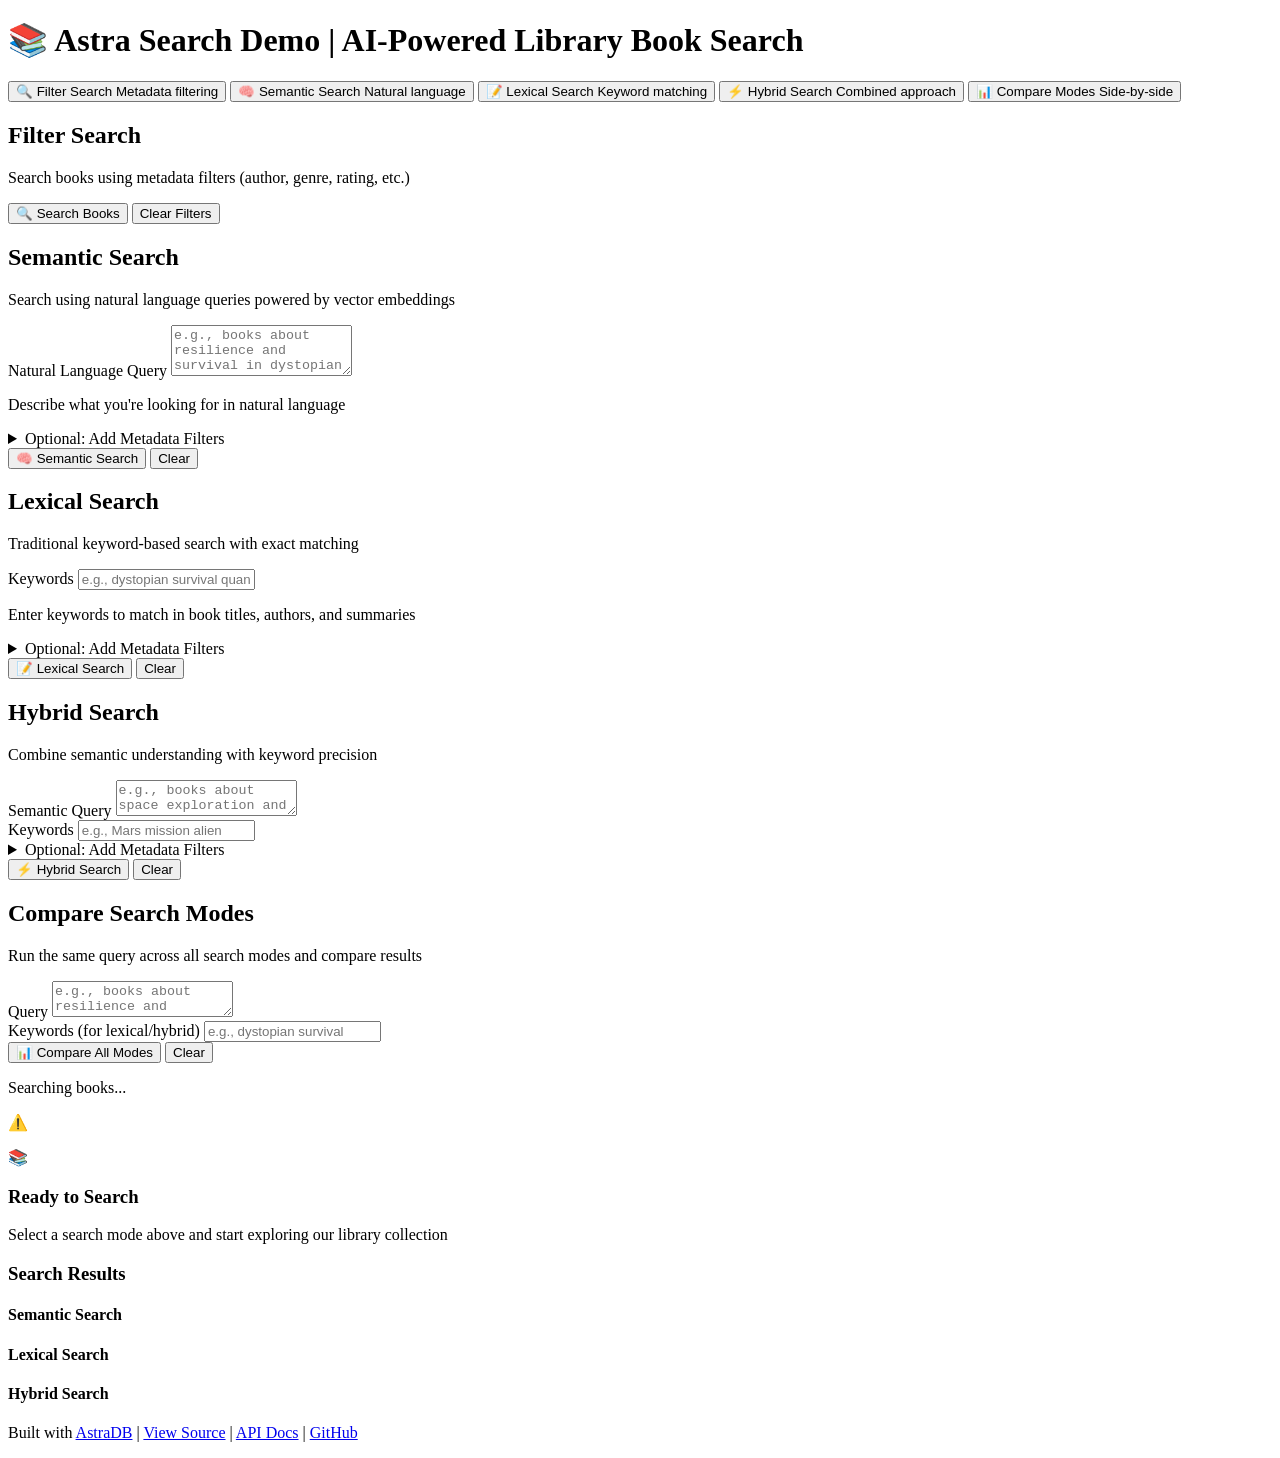
==== app/static/index.html @ 687993e8 "Added UI code including updated UI docs" ====
<!DOCTYPE html>
<html lang="en">
<head>
    <meta charset="UTF-8">
    <meta name="viewport" content="width=device-width, initial-scale=1.0">
    <title>Astra Search Demo - Library Book Search</title>
    <meta name="description" content="AI-powered library book search using AstraDB's multi-modal retrieval capabilities">
    <link rel="stylesheet" href="/static/css/styles.css">
</head>
<body>
    <header class="header">
        <div class="container">
            <div class="header-content">
                <h1 class="logo">
                    <span class="logo-icon">📚</span>
                    Astra Search Demo
                    <span class="tagline-inline">| AI-Powered Library Book Search</span>
                </h1>
            </div>
        </div>
    </header>

    <main class="main-content">
        <div class="container">
            <section class="search-modes" role="tablist" aria-label="Search modes">
                <button class="mode-tab active" data-mode="filter" role="tab" aria-selected="true" aria-controls="filter-panel">
                    <span class="mode-icon">🔍</span>
                    <span class="mode-label">Filter Search</span>
                    <span class="mode-description">Metadata filtering</span>
                </button>
                <button class="mode-tab" data-mode="semantic" role="tab" aria-selected="false" aria-controls="semantic-panel">
                    <span class="mode-icon">🧠</span>
                    <span class="mode-label">Semantic Search</span>
                    <span class="mode-description">Natural language</span>
                </button>
                <button class="mode-tab" data-mode="lexical" role="tab" aria-selected="false" aria-controls="lexical-panel">
                    <span class="mode-icon">📝</span>
                    <span class="mode-label">Lexical Search</span>
                    <span class="mode-description">Keyword matching</span>
                </button>
                <button class="mode-tab" data-mode="hybrid" role="tab" aria-selected="false" aria-controls="hybrid-panel">
                    <span class="mode-icon">⚡</span>
                    <span class="mode-label">Hybrid Search</span>
                    <span class="mode-description">Combined approach</span>
                </button>
                <button class="mode-tab" data-mode="comparison" role="tab" aria-selected="false" aria-controls="comparison-panel">
                    <span class="mode-icon">📊</span>
                    <span class="mode-label">Compare Modes</span>
                    <span class="mode-description">Side-by-side</span>
                </button>
            </section>

            <div class="search-panels">
                <div id="filter-panel" class="search-panel active" role="tabpanel" aria-labelledby="filter-tab">
                    <div class="panel-header">
                        <h2>Filter Search</h2>
                        <p class="panel-description">Search books using metadata filters (author, genre, rating, etc.)</p>
                    </div>
                    <div id="filter-builder" class="filter-builder"></div>
                    <div class="search-actions">
                        <button id="filter-search-btn" class="btn btn-primary">
                            <span class="btn-icon">🔍</span>
                            Search Books
                        </button>
                        <button id="filter-clear-btn" class="btn btn-secondary">Clear Filters</button>
                    </div>
                </div>

                <div id="semantic-panel" class="search-panel" role="tabpanel" aria-labelledby="semantic-tab">
                    <div class="panel-header">
                        <h2>Semantic Search</h2>
                        <p class="panel-description">Search using natural language queries powered by vector embeddings</p>
                    </div>
                    <div class="search-input-group">
                        <label for="semantic-query" class="input-label">Natural Language Query</label>
                        <textarea 
                            id="semantic-query" 
                            class="search-textarea" 
                            placeholder="e.g., books about resilience and survival in dystopian futures"
                            rows="3"
                            aria-describedby="semantic-help"
                        ></textarea>
                        <p id="semantic-help" class="input-help">Describe what you're looking for in natural language</p>
                    </div>
                    <details class="filter-accordion">
                        <summary>Optional: Add Metadata Filters</summary>
                        <div id="semantic-filter-builder" class="filter-builder"></div>
                    </details>
                    <div class="search-actions">
                        <button id="semantic-search-btn" class="btn btn-primary">
                            <span class="btn-icon">🧠</span>
                            Semantic Search
                        </button>
                        <button id="semantic-clear-btn" class="btn btn-secondary">Clear</button>
                    </div>
                </div>

                <div id="lexical-panel" class="search-panel" role="tabpanel" aria-labelledby="lexical-tab">
                    <div class="panel-header">
                        <h2>Lexical Search</h2>
                        <p class="panel-description">Traditional keyword-based search with exact matching</p>
                    </div>
                    <div class="search-input-group">
                        <label for="lexical-keywords" class="input-label">Keywords</label>
                        <input 
                            id="lexical-keywords" 
                            type="text" 
                            class="search-input" 
                            placeholder="e.g., dystopian survival quantum"
                            aria-describedby="lexical-help"
                        />
                        <p id="lexical-help" class="input-help">Enter keywords to match in book titles, authors, and summaries</p>
                    </div>
                    <details class="filter-accordion">
                        <summary>Optional: Add Metadata Filters</summary>
                        <div id="lexical-filter-builder" class="filter-builder"></div>
                    </details>
                    <div class="search-actions">
                        <button id="lexical-search-btn" class="btn btn-primary">
                            <span class="btn-icon">📝</span>
                            Lexical Search
                        </button>
                        <button id="lexical-clear-btn" class="btn btn-secondary">Clear</button>
                    </div>
                </div>

                <div id="hybrid-panel" class="search-panel" role="tabpanel" aria-labelledby="hybrid-tab">
                    <div class="panel-header">
                        <h2>Hybrid Search</h2>
                        <p class="panel-description">Combine semantic understanding with keyword precision</p>
                    </div>
                    <div class="search-input-group">
                        <label for="hybrid-query" class="input-label">Semantic Query</label>
                        <textarea 
                            id="hybrid-query" 
                            class="search-textarea" 
                            placeholder="e.g., books about space exploration and adventure"
                            rows="2"
                        ></textarea>
                    </div>
                    <div class="search-input-group">
                        <label for="hybrid-keywords" class="input-label">Keywords</label>
                        <input 
                            id="hybrid-keywords" 
                            type="text" 
                            class="search-input" 
                            placeholder="e.g., Mars mission alien"
                        />
                    </div>
                    <details class="filter-accordion">
                        <summary>Optional: Add Metadata Filters</summary>
                        <div id="hybrid-filter-builder" class="filter-builder"></div>
                    </details>
                    <div class="search-actions">
                        <button id="hybrid-search-btn" class="btn btn-primary">
                            <span class="btn-icon">⚡</span>
                            Hybrid Search
                        </button>
                        <button id="hybrid-clear-btn" class="btn btn-secondary">Clear</button>
                    </div>
                </div>

                <div id="comparison-panel" class="search-panel" role="tabpanel" aria-labelledby="comparison-tab">
                    <div class="panel-header">
                        <h2>Compare Search Modes</h2>
                        <p class="panel-description">Run the same query across all search modes and compare results</p>
                    </div>
                    <div class="search-input-group">
                        <label for="comparison-query" class="input-label">Query</label>
                        <textarea 
                            id="comparison-query" 
                            class="search-textarea" 
                            placeholder="e.g., books about resilience and survival"
                            rows="2"
                        ></textarea>
                    </div>
                    <div class="search-input-group">
                        <label for="comparison-keywords" class="input-label">Keywords (for lexical/hybrid)</label>
                        <input 
                            id="comparison-keywords" 
                            type="text" 
                            class="search-input" 
                            placeholder="e.g., dystopian survival"
                        />
                    </div>
                    <div class="search-actions">
                        <button id="comparison-search-btn" class="btn btn-primary">
                            <span class="btn-icon">📊</span>
                            Compare All Modes
                        </button>
                        <button id="comparison-clear-btn" class="btn btn-secondary">Clear</button>
                    </div>
                </div>
            </div>

            <section id="results-section" class="results-section" aria-live="polite" aria-atomic="false">
                <div id="loading-state" class="loading-state hidden">
                    <div class="spinner"></div>
                    <p>Searching books...</p>
                </div>

                <div id="error-state" class="error-state hidden" role="alert">
                    <span class="error-icon">⚠️</span>
                    <p id="error-message"></p>
                </div>

                <div id="empty-state" class="empty-state">
                    <span class="empty-icon">📚</span>
                    <h3>Ready to Search</h3>
                    <p>Select a search mode above and start exploring our library collection</p>
                </div>

                <div id="results-container" class="results-container hidden">
                    <div id="single-results" class="single-results">
                        <div class="results-header">
                            <h3 id="results-title">Search Results</h3>
                            <div class="results-meta">
                                <span id="results-count" class="results-count"></span>
                                <span id="results-time" class="results-time"></span>
                            </div>
                        </div>
                        <div id="results-grid" class="results-grid"></div>
                    </div>

                    <div id="comparison-results" class="comparison-results hidden">
                        <div class="comparison-grid">
                            <div class="comparison-column">
                                <div class="comparison-header">
                                    <h4>Semantic Search</h4>
                                    <div class="comparison-meta">
                                        <span class="comparison-count"></span>
                                        <span class="comparison-time"></span>
                                    </div>
                                </div>
                                <div class="comparison-results-grid" data-mode="semantic"></div>
                            </div>

                            <div class="comparison-column">
                                <div class="comparison-header">
                                    <h4>Lexical Search</h4>
                                    <div class="comparison-meta">
                                        <span class="comparison-count"></span>
                                        <span class="comparison-time"></span>
                                    </div>
                                </div>
                                <div class="comparison-results-grid" data-mode="lexical"></div>
                            </div>

                            <div class="comparison-column">
                                <div class="comparison-header">
                                    <h4>Hybrid Search</h4>
                                    <div class="comparison-meta">
                                        <span class="comparison-count"></span>
                                        <span class="comparison-time"></span>
                                    </div>
                                </div>
                                <div class="comparison-results-grid" data-mode="hybrid"></div>
                            </div>
                        </div>
                    </div>
                </div>
            </section>
        </div>
    </main>

    <footer class="footer">
        <div class="container">
            <p>Built with <a href="https://astra.datastax.com/" target="_blank">AstraDB</a> |
               <a href="https://github.com/pravinbhat/astra-search-demo" target="_blank">View Source</a> |
               <a href="/docs" target="_blank">API Docs</a> |
               <a href="https://github.com/pravinbhat/astra-search-demo" target="_blank">GitHub</a>
            </p>
        </div>
    </footer>

    <script type="module" src="/static/js/app.js"></script>
</body>
</html>
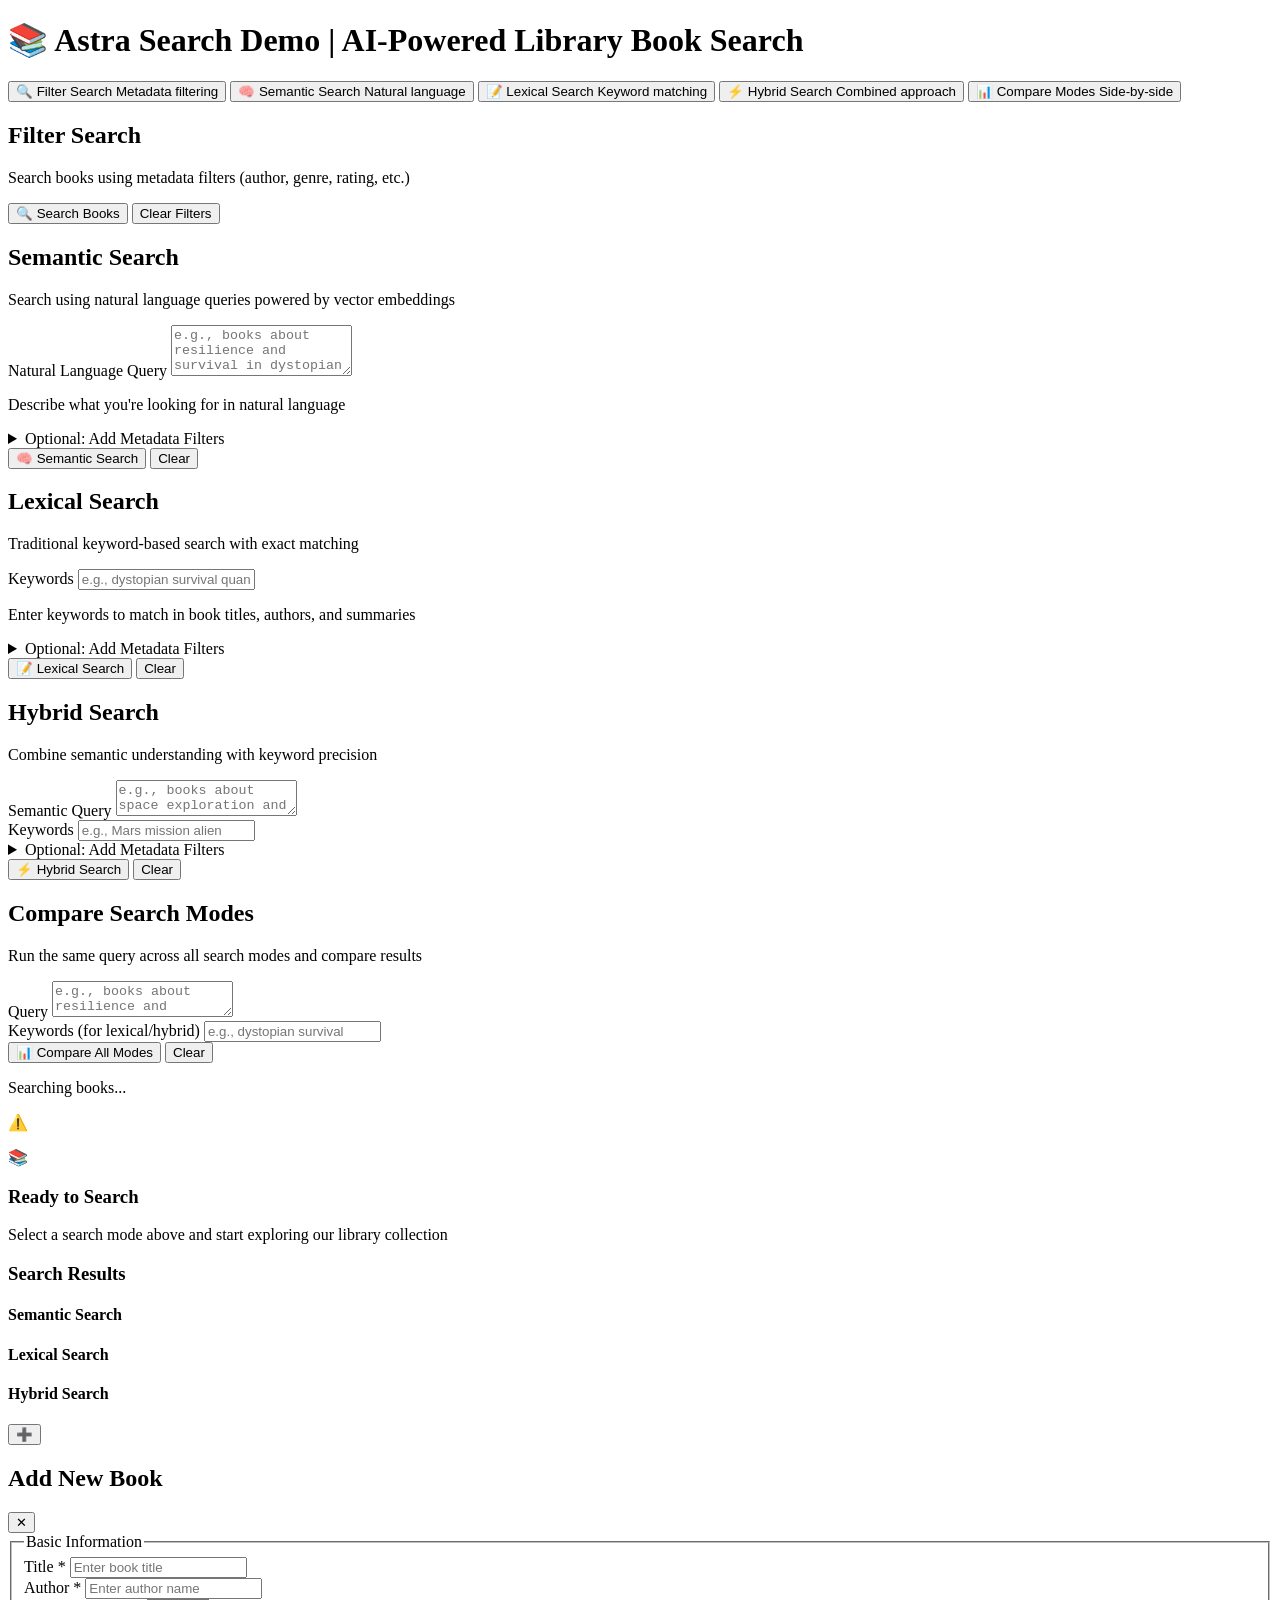
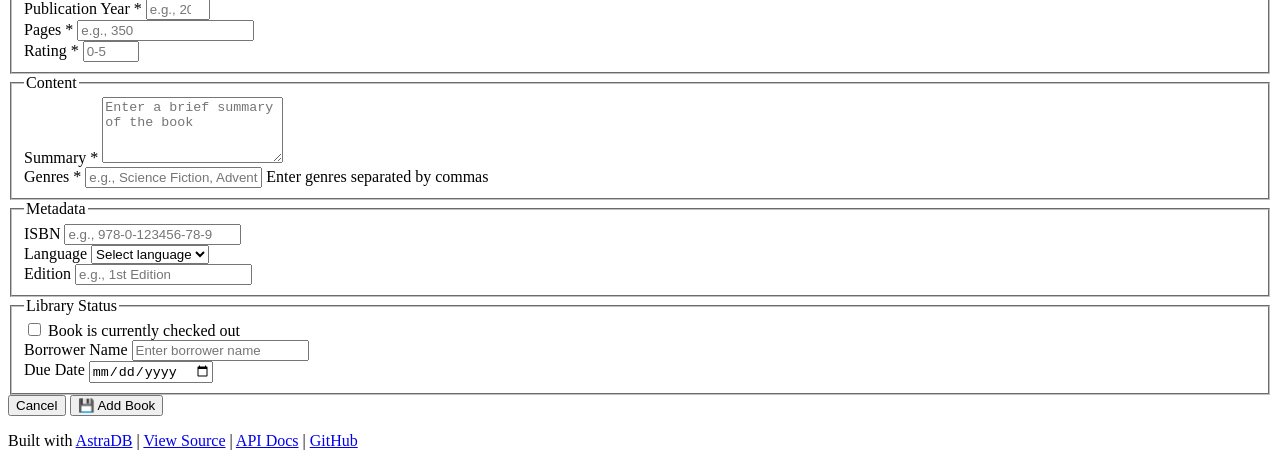
==== commit 2ec27dad: "Implemented changes to "Add" books from the UI" ====
--- a/app/static/index.html
+++ b/app/static/index.html
@@ -263,6 +263,234 @@
         </div>
     </main>
 
+    <!-- Floating Action Button -->
+    <button id="add-book-fab" class="fab" aria-label="Add new book" title="Add Book">
+        <span class="fab-icon">➕</span>
+    </button>
+
+    <!-- Add Book Modal -->
+    <div id="add-book-modal" class="modal hidden" role="dialog" aria-labelledby="modal-title" aria-modal="true">
+        <div class="modal-backdrop"></div>
+        <div class="modal-container">
+            <div class="modal-header">
+                <h2 id="modal-title">Add New Book</h2>
+                <button id="modal-close-btn" class="modal-close" aria-label="Close modal">
+                    <span>✕</span>
+                </button>
+            </div>
+            <form id="add-book-form" class="add-book-form">
+                <!-- Basic Information -->
+                <fieldset class="form-section">
+                    <legend>Basic Information</legend>
+                    
+                    <div class="form-group">
+                        <label for="book-title" class="form-label">Title <span class="required">*</span></label>
+                        <input
+                            type="text"
+                            id="book-title"
+                            name="title"
+                            class="form-input"
+                            required
+                            maxlength="500"
+                            placeholder="Enter book title"
+                        />
+                        <span class="form-error" id="title-error"></span>
+                    </div>
+
+                    <div class="form-group">
+                        <label for="book-author" class="form-label">Author <span class="required">*</span></label>
+                        <input
+                            type="text"
+                            id="book-author"
+                            name="author"
+                            class="form-input"
+                            required
+                            maxlength="300"
+                            placeholder="Enter author name"
+                        />
+                        <span class="form-error" id="author-error"></span>
+                    </div>
+
+                    <div class="form-row">
+                        <div class="form-group">
+                            <label for="book-year" class="form-label">Publication Year <span class="required">*</span></label>
+                            <input
+                                type="number"
+                                id="book-year"
+                                name="publication_year"
+                                class="form-input"
+                                required
+                                min="1000"
+                                max="9999"
+                                placeholder="e.g., 2024"
+                            />
+                            <span class="form-error" id="year-error"></span>
+                        </div>
+
+                        <div class="form-group">
+                            <label for="book-pages" class="form-label">Pages <span class="required">*</span></label>
+                            <input
+                                type="number"
+                                id="book-pages"
+                                name="number_of_pages"
+                                class="form-input"
+                                required
+                                min="1"
+                                placeholder="e.g., 350"
+                            />
+                            <span class="form-error" id="pages-error"></span>
+                        </div>
+
+                        <div class="form-group">
+                            <label for="book-rating" class="form-label">Rating <span class="required">*</span></label>
+                            <input
+                                type="number"
+                                id="book-rating"
+                                name="rating"
+                                class="form-input"
+                                required
+                                min="0"
+                                max="5"
+                                step="0.1"
+                                placeholder="0-5"
+                            />
+                            <span class="form-error" id="rating-error"></span>
+                        </div>
+                    </div>
+                </fieldset>
+
+                <!-- Content -->
+                <fieldset class="form-section">
+                    <legend>Content</legend>
+                    
+                    <div class="form-group">
+                        <label for="book-summary" class="form-label">Summary <span class="required">*</span></label>
+                        <textarea
+                            id="book-summary"
+                            name="summary"
+                            class="form-textarea"
+                            required
+                            rows="4"
+                            placeholder="Enter a brief summary of the book"
+                        ></textarea>
+                        <span class="form-error" id="summary-error"></span>
+                    </div>
+
+                    <div class="form-group">
+                        <label for="book-genres" class="form-label">Genres <span class="required">*</span></label>
+                        <input
+                            type="text"
+                            id="book-genres"
+                            name="genres"
+                            class="form-input"
+                            required
+                            placeholder="e.g., Science Fiction, Adventure (comma-separated)"
+                        />
+                        <span class="form-help">Enter genres separated by commas</span>
+                        <span class="form-error" id="genres-error"></span>
+                    </div>
+                </fieldset>
+
+                <!-- Metadata -->
+                <fieldset class="form-section">
+                    <legend>Metadata</legend>
+                    
+                    <div class="form-row">
+                        <div class="form-group">
+                            <label for="book-isbn" class="form-label">ISBN</label>
+                            <input
+                                type="text"
+                                id="book-isbn"
+                                name="isbn"
+                                class="form-input"
+                                placeholder="e.g., 978-0-123456-78-9"
+                            />
+                            <span class="form-error" id="isbn-error"></span>
+                        </div>
+
+                        <div class="form-group">
+                            <label for="book-language" class="form-label">Language</label>
+                            <select id="book-language" name="language" class="form-input">
+                                <option value="">Select language</option>
+                                <option value="English">English</option>
+                                <option value="Spanish">Spanish</option>
+                                <option value="French">French</option>
+                                <option value="German">German</option>
+                                <option value="Chinese">Chinese</option>
+                                <option value="Japanese">Japanese</option>
+                                <option value="Other">Other</option>
+                            </select>
+                            <span class="form-error" id="language-error"></span>
+                        </div>
+
+                        <div class="form-group">
+                            <label for="book-edition" class="form-label">Edition</label>
+                            <input
+                                type="text"
+                                id="book-edition"
+                                name="edition"
+                                class="form-input"
+                                placeholder="e.g., 1st Edition"
+                            />
+                            <span class="form-error" id="edition-error"></span>
+                        </div>
+                    </div>
+                </fieldset>
+
+                <!-- Library Status -->
+                <fieldset class="form-section">
+                    <legend>Library Status</legend>
+                    
+                    <div class="form-group">
+                        <label class="form-checkbox">
+                            <input
+                                type="checkbox"
+                                id="book-checked-out"
+                                name="is_checked_out"
+                            />
+                            <span>Book is currently checked out</span>
+                        </label>
+                    </div>
+
+                    <div id="checkout-fields" class="checkout-fields hidden">
+                        <div class="form-group">
+                            <label for="book-borrower" class="form-label">Borrower Name</label>
+                            <input
+                                type="text"
+                                id="book-borrower"
+                                name="borrower"
+                                class="form-input"
+                                placeholder="Enter borrower name"
+                            />
+                        </div>
+
+                        <div class="form-group">
+                            <label for="book-due-date" class="form-label">Due Date</label>
+                            <input
+                                type="date"
+                                id="book-due-date"
+                                name="due_date"
+                                class="form-input"
+                            />
+                        </div>
+                    </div>
+                </fieldset>
+
+                <!-- Form Actions -->
+                <div class="form-actions">
+                    <button type="button" id="form-cancel-btn" class="btn btn-secondary">Cancel</button>
+                    <button type="submit" id="form-submit-btn" class="btn btn-primary">
+                        <span class="btn-icon">💾</span>
+                        Add Book
+                    </button>
+                </div>
+
+                <!-- Form Status Messages -->
+                <div id="form-status" class="form-status hidden"></div>
+            </form>
+        </div>
+    </div>
+
     <footer class="footer">
         <div class="container">
             <p>Built with <a href="https://astra.datastax.com/" target="_blank">AstraDB</a> |
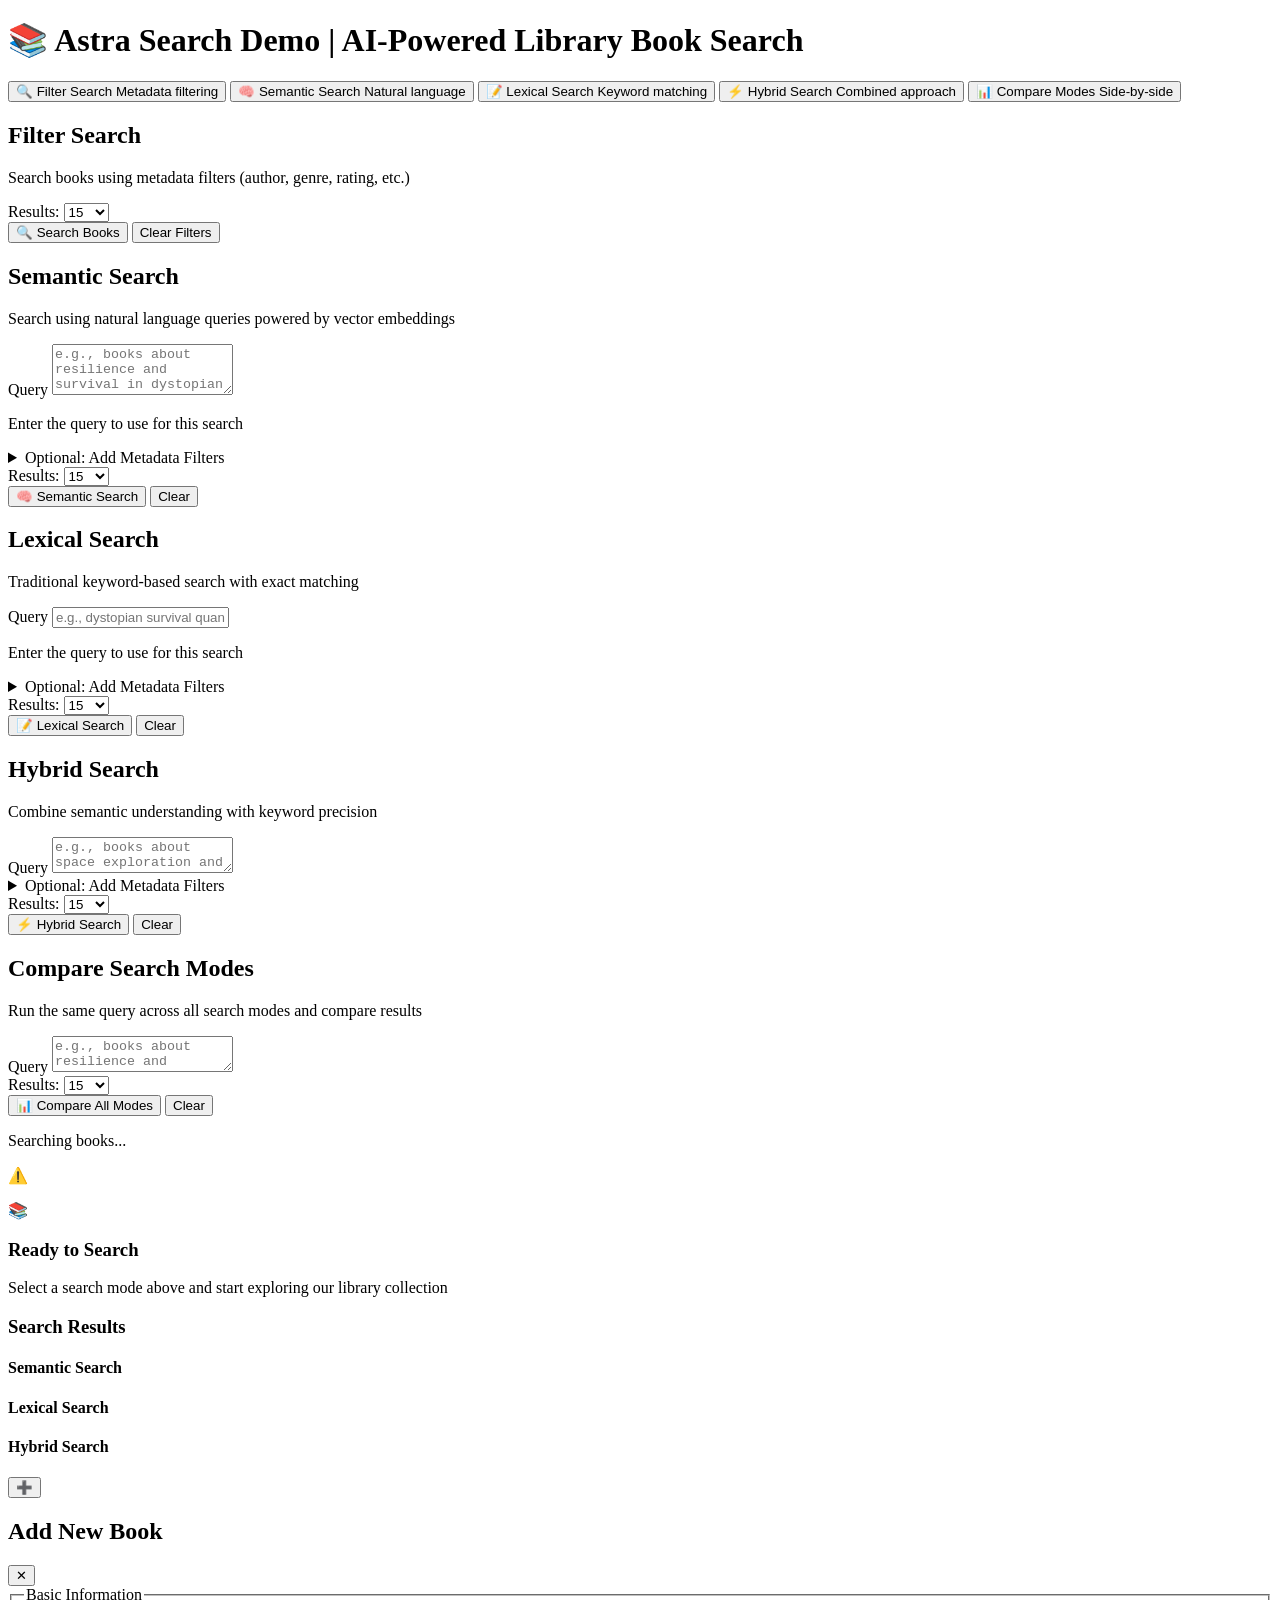
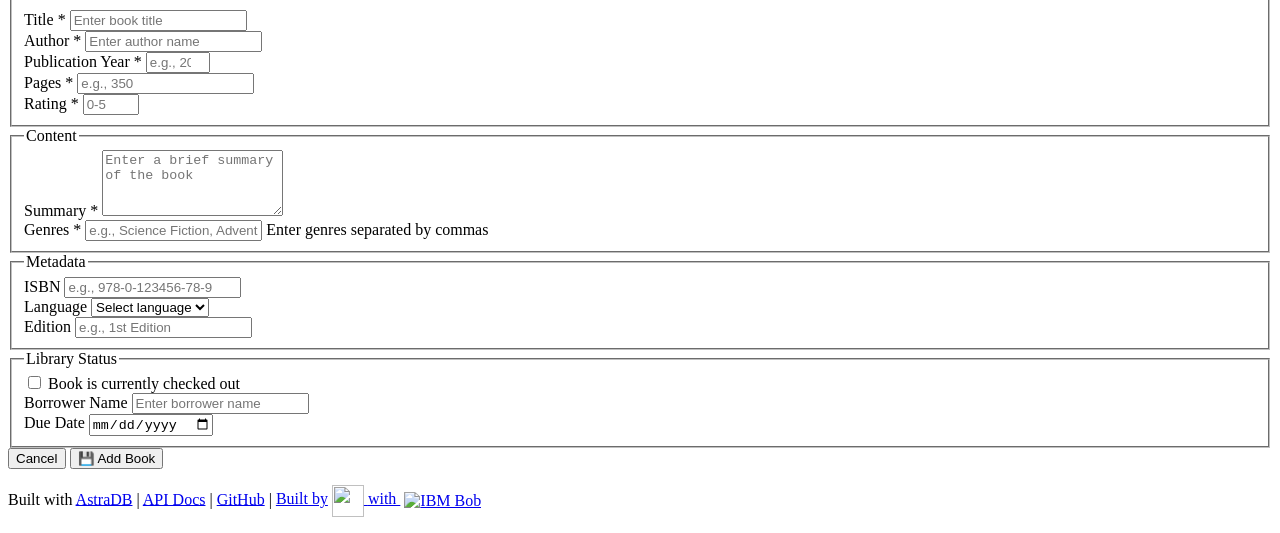
==== commit 4161f6a8: "Included author and ISBN in lexical search index. Updated search to be based on a single query field" ====
--- a/app/static/index.html
+++ b/app/static/index.html
@@ -5,6 +5,7 @@
     <meta name="viewport" content="width=device-width, initial-scale=1.0">
     <title>Astra Search Demo - Library Book Search</title>
     <meta name="description" content="AI-powered library book search using AstraDB's multi-modal retrieval capabilities">
+    <link rel="icon" type="image/x-icon" href="/static/favicon.ico">
     <link rel="stylesheet" href="/static/css/styles.css">
 </head>
 <body>
@@ -58,6 +59,15 @@
                     </div>
                     <div id="filter-builder" class="filter-builder"></div>
                     <div class="search-actions">
+                        <div class="results-limit-control">
+                            <label for="filter-results-limit" class="limit-label">Results:</label>
+                            <select id="filter-results-limit" class="limit-selector" aria-label="Number of results to display">
+                                <option value="15" selected>15</option>
+                                <option value="25">25</option>
+                                <option value="50">50</option>
+                                <option value="100">100</option>
+                            </select>
+                        </div>
                         <button id="filter-search-btn" class="btn btn-primary">
                             <span class="btn-icon">🔍</span>
                             Search Books
@@ -72,7 +82,7 @@
                         <p class="panel-description">Search using natural language queries powered by vector embeddings</p>
                     </div>
                     <div class="search-input-group">
-                        <label for="semantic-query" class="input-label">Natural Language Query</label>
+                        <label for="semantic-query" class="input-label">Query</label>
                         <textarea 
                             id="semantic-query" 
                             class="search-textarea" 
@@ -80,13 +90,22 @@
                             rows="3"
                             aria-describedby="semantic-help"
                         ></textarea>
-                        <p id="semantic-help" class="input-help">Describe what you're looking for in natural language</p>
+                        <p id="semantic-help" class="input-help">Enter the query to use for this search</p>
                     </div>
                     <details class="filter-accordion">
                         <summary>Optional: Add Metadata Filters</summary>
                         <div id="semantic-filter-builder" class="filter-builder"></div>
                     </details>
                     <div class="search-actions">
+                        <div class="results-limit-control">
+                            <label for="semantic-results-limit" class="limit-label">Results:</label>
+                            <select id="semantic-results-limit" class="limit-selector" aria-label="Number of results to display">
+                                <option value="15" selected>15</option>
+                                <option value="25">25</option>
+                                <option value="50">50</option>
+                                <option value="100">100</option>
+                            </select>
+                        </div>
                         <button id="semantic-search-btn" class="btn btn-primary">
                             <span class="btn-icon">🧠</span>
                             Semantic Search
@@ -101,7 +120,7 @@
                         <p class="panel-description">Traditional keyword-based search with exact matching</p>
                     </div>
                     <div class="search-input-group">
-                        <label for="lexical-keywords" class="input-label">Keywords</label>
+                        <label for="lexical-keywords" class="input-label">Query</label>
                         <input 
                             id="lexical-keywords" 
                             type="text" 
@@ -109,13 +128,22 @@
                             placeholder="e.g., dystopian survival quantum"
                             aria-describedby="lexical-help"
                         />
-                        <p id="lexical-help" class="input-help">Enter keywords to match in book titles, authors, and summaries</p>
+                        <p id="lexical-help" class="input-help">Enter the query to use for this search</p>
                     </div>
                     <details class="filter-accordion">
                         <summary>Optional: Add Metadata Filters</summary>
                         <div id="lexical-filter-builder" class="filter-builder"></div>
                     </details>
                     <div class="search-actions">
+                        <div class="results-limit-control">
+                            <label for="lexical-results-limit" class="limit-label">Results:</label>
+                            <select id="lexical-results-limit" class="limit-selector" aria-label="Number of results to display">
+                                <option value="15" selected>15</option>
+                                <option value="25">25</option>
+                                <option value="50">50</option>
+                                <option value="100">100</option>
+                            </select>
+                        </div>
                         <button id="lexical-search-btn" class="btn btn-primary">
                             <span class="btn-icon">📝</span>
                             Lexical Search
@@ -130,28 +158,28 @@
                         <p class="panel-description">Combine semantic understanding with keyword precision</p>
                     </div>
                     <div class="search-input-group">
-                        <label for="hybrid-query" class="input-label">Semantic Query</label>
-                        <textarea 
-                            id="hybrid-query" 
-                            class="search-textarea" 
+                        <label for="hybrid-query" class="input-label">Query</label>
+                        <textarea
+                            id="hybrid-query"
+                            class="search-textarea"
                             placeholder="e.g., books about space exploration and adventure"
                             rows="2"
                         ></textarea>
-                    </div>
-                    <div class="search-input-group">
-                        <label for="hybrid-keywords" class="input-label">Keywords</label>
-                        <input 
-                            id="hybrid-keywords" 
-                            type="text" 
-                            class="search-input" 
-                            placeholder="e.g., Mars mission alien"
-                        />
                     </div>
                     <details class="filter-accordion">
                         <summary>Optional: Add Metadata Filters</summary>
                         <div id="hybrid-filter-builder" class="filter-builder"></div>
                     </details>
                     <div class="search-actions">
+                        <div class="results-limit-control">
+                            <label for="hybrid-results-limit" class="limit-label">Results:</label>
+                            <select id="hybrid-results-limit" class="limit-selector" aria-label="Number of results to display">
+                                <option value="15" selected>15</option>
+                                <option value="25">25</option>
+                                <option value="50">50</option>
+                                <option value="100">100</option>
+                            </select>
+                        </div>
                         <button id="hybrid-search-btn" class="btn btn-primary">
                             <span class="btn-icon">⚡</span>
                             Hybrid Search
@@ -174,16 +202,16 @@
                             rows="2"
                         ></textarea>
                     </div>
-                    <div class="search-input-group">
-                        <label for="comparison-keywords" class="input-label">Keywords (for lexical/hybrid)</label>
-                        <input 
-                            id="comparison-keywords" 
-                            type="text" 
-                            class="search-input" 
-                            placeholder="e.g., dystopian survival"
-                        />
-                    </div>
                     <div class="search-actions">
+                        <div class="results-limit-control">
+                            <label for="comparison-results-limit" class="limit-label">Results:</label>
+                            <select id="comparison-results-limit" class="limit-selector" aria-label="Number of results to display">
+                                <option value="15" selected>15</option>
+                                <option value="25">25</option>
+                                <option value="50">50</option>
+                                <option value="100">100</option>
+                            </select>
+                        </div>
                         <button id="comparison-search-btn" class="btn btn-primary">
                             <span class="btn-icon">📊</span>
                             Compare All Modes
@@ -494,9 +522,14 @@
     <footer class="footer">
         <div class="container">
             <p>Built with <a href="https://astra.datastax.com/" target="_blank">AstraDB</a> |
-               <a href="https://github.com/pravinbhat/astra-search-demo" target="_blank">View Source</a> |
                <a href="/docs" target="_blank">API Docs</a> |
-               <a href="https://github.com/pravinbhat/astra-search-demo" target="_blank">GitHub</a>
+               <a href="https://github.com/pravinbhat/astra-search-demo" target="_blank">GitHub</a> |
+               <a href="https://github.com/pravinbhat" target="_blank">
+                   Built by<img src="/static/favicon.ico" alt="" style="width: 32px; height: 32px; vertical-align: middle; margin-left: 4px;">
+               </a>
+               <a href="https://bob.ibm.com/" target="_blank">
+                   with <img src="/static/bob.png" alt="IBM Bob" style="width: 24px; height: 24px; vertical-align: middle; margin-left: 4px;">
+               </a>
             </p>
         </div>
     </footer>
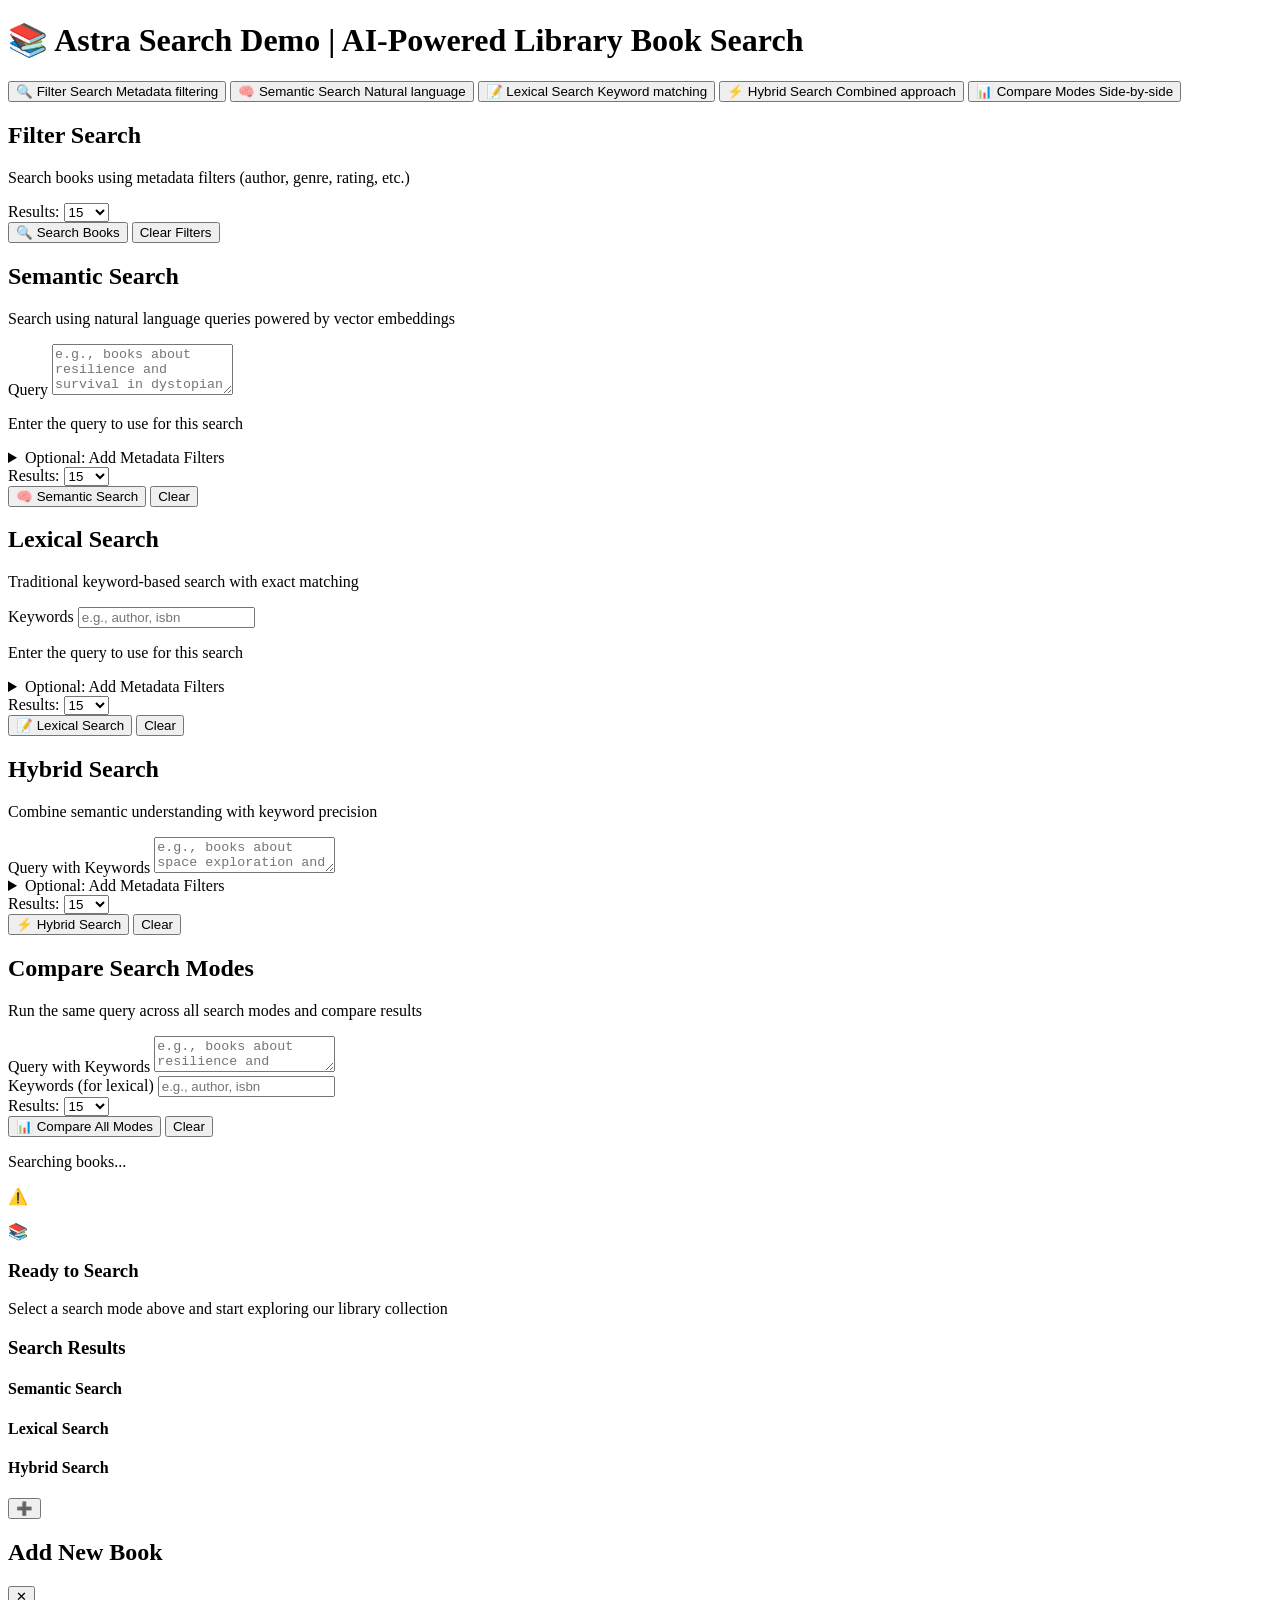
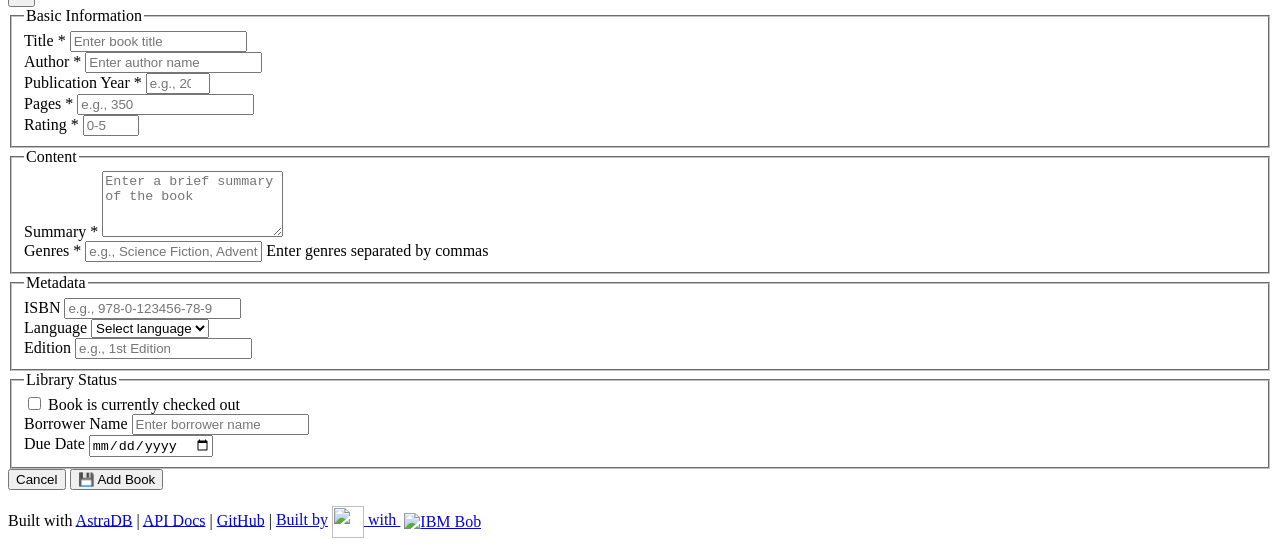
==== commit 5cbee84d: "Fixed lexical search issue & build lexical index correctly" ====
--- a/app/static/index.html
+++ b/app/static/index.html
@@ -120,12 +120,12 @@
                         <p class="panel-description">Traditional keyword-based search with exact matching</p>
                     </div>
                     <div class="search-input-group">
-                        <label for="lexical-keywords" class="input-label">Query</label>
+                        <label for="lexical-keywords" class="input-label">Keywords</label>
                         <input 
                             id="lexical-keywords" 
                             type="text" 
                             class="search-input" 
-                            placeholder="e.g., dystopian survival quantum"
+                            placeholder="e.g., author, isbn"
                             aria-describedby="lexical-help"
                         />
                         <p id="lexical-help" class="input-help">Enter the query to use for this search</p>
@@ -158,11 +158,11 @@
                         <p class="panel-description">Combine semantic understanding with keyword precision</p>
                     </div>
                     <div class="search-input-group">
-                        <label for="hybrid-query" class="input-label">Query</label>
+                        <label for="hybrid-query" class="input-label">Query with Keywords</label>
                         <textarea
                             id="hybrid-query"
                             class="search-textarea"
-                            placeholder="e.g., books about space exploration and adventure"
+                            placeholder="e.g., books about space exploration and adventure by author or ISBN"
                             rows="2"
                         ></textarea>
                     </div>
@@ -194,13 +194,22 @@
                         <p class="panel-description">Run the same query across all search modes and compare results</p>
                     </div>
                     <div class="search-input-group">
-                        <label for="comparison-query" class="input-label">Query</label>
+                        <label for="comparison-query" class="input-label">Query with Keywords</label>
                         <textarea 
                             id="comparison-query" 
                             class="search-textarea" 
-                            placeholder="e.g., books about resilience and survival"
+                            placeholder="e.g., books about resilience and survival by author"
                             rows="2"
                         ></textarea>
+                    </div>
+                    <div class="search-input-group">
+                        <label for="comparison-keywords" class="input-label">Keywords (for lexical)</label>
+                        <input 
+                            id="comparison-keywords" 
+                            type="text" 
+                            class="search-input" 
+                            placeholder="e.g., author, isbn"
+                        />
                     </div>
                     <div class="search-actions">
                         <div class="results-limit-control">
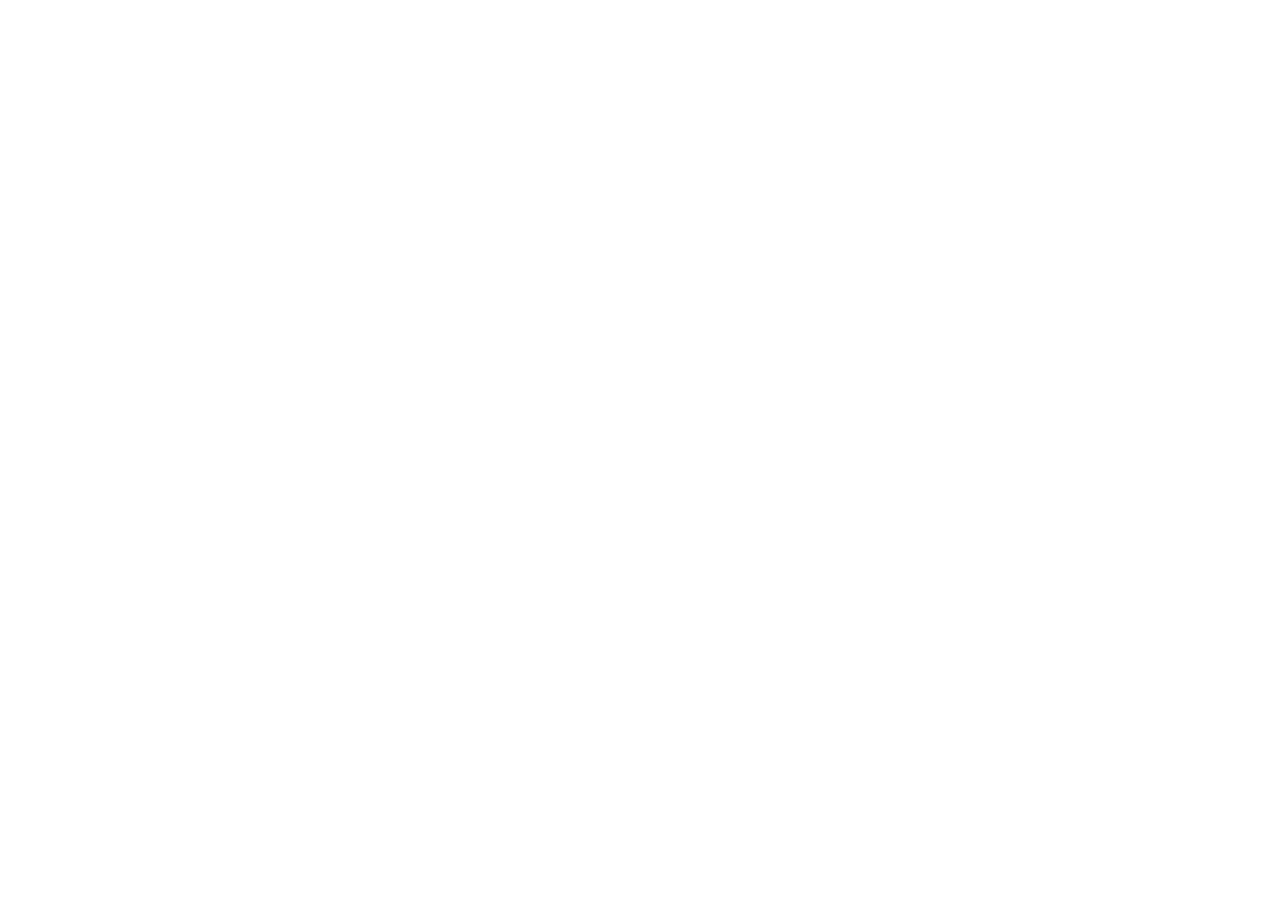
==== commit 67ce8e69: "Refactored index page to be composed of multiple partials instead of one large html page" ====
--- a/app/static/index.html
+++ b/app/static/index.html
@@ -9,539 +9,27 @@
     <link rel="stylesheet" href="/static/css/styles.css">
 </head>
 <body>
-    <header class="header">
-        <div class="container">
-            <div class="header-content">
-                <h1 class="logo">
-                    <span class="logo-icon">📚</span>
-                    Astra Search Demo
-                    <span class="tagline-inline">| AI-Powered Library Book Search</span>
-                </h1>
-            </div>
-        </div>
-    </header>
+    <div id="header-container"></div>
 
     <main class="main-content">
         <div class="container">
-            <section class="search-modes" role="tablist" aria-label="Search modes">
-                <button class="mode-tab active" data-mode="filter" role="tab" aria-selected="true" aria-controls="filter-panel">
-                    <span class="mode-icon">🔍</span>
-                    <span class="mode-label">Filter Search</span>
-                    <span class="mode-description">Metadata filtering</span>
-                </button>
-                <button class="mode-tab" data-mode="semantic" role="tab" aria-selected="false" aria-controls="semantic-panel">
-                    <span class="mode-icon">🧠</span>
-                    <span class="mode-label">Semantic Search</span>
-                    <span class="mode-description">Natural language</span>
-                </button>
-                <button class="mode-tab" data-mode="lexical" role="tab" aria-selected="false" aria-controls="lexical-panel">
-                    <span class="mode-icon">📝</span>
-                    <span class="mode-label">Lexical Search</span>
-                    <span class="mode-description">Keyword matching</span>
-                </button>
-                <button class="mode-tab" data-mode="hybrid" role="tab" aria-selected="false" aria-controls="hybrid-panel">
-                    <span class="mode-icon">⚡</span>
-                    <span class="mode-label">Hybrid Search</span>
-                    <span class="mode-description">Combined approach</span>
-                </button>
-                <button class="mode-tab" data-mode="comparison" role="tab" aria-selected="false" aria-controls="comparison-panel">
-                    <span class="mode-icon">📊</span>
-                    <span class="mode-label">Compare Modes</span>
-                    <span class="mode-description">Side-by-side</span>
-                </button>
-            </section>
+            <div id="search-modes-container"></div>
 
             <div class="search-panels">
-                <div id="filter-panel" class="search-panel active" role="tabpanel" aria-labelledby="filter-tab">
-                    <div class="panel-header">
-                        <h2>Filter Search</h2>
-                        <p class="panel-description">Search books using metadata filters (author, genre, rating, etc.)</p>
-                    </div>
-                    <div id="filter-builder" class="filter-builder"></div>
-                    <div class="search-actions">
-                        <div class="results-limit-control">
-                            <label for="filter-results-limit" class="limit-label">Results:</label>
-                            <select id="filter-results-limit" class="limit-selector" aria-label="Number of results to display">
-                                <option value="15" selected>15</option>
-                                <option value="25">25</option>
-                                <option value="50">50</option>
-                                <option value="100">100</option>
-                            </select>
-                        </div>
-                        <button id="filter-search-btn" class="btn btn-primary">
-                            <span class="btn-icon">🔍</span>
-                            Search Books
-                        </button>
-                        <button id="filter-clear-btn" class="btn btn-secondary">Clear Filters</button>
-                    </div>
-                </div>
-
-                <div id="semantic-panel" class="search-panel" role="tabpanel" aria-labelledby="semantic-tab">
-                    <div class="panel-header">
-                        <h2>Semantic Search</h2>
-                        <p class="panel-description">Search using natural language queries powered by vector embeddings</p>
-                    </div>
-                    <div class="search-input-group">
-                        <label for="semantic-query" class="input-label">Query</label>
-                        <textarea 
-                            id="semantic-query" 
-                            class="search-textarea" 
-                            placeholder="e.g., books about resilience and survival in dystopian futures"
-                            rows="3"
-                            aria-describedby="semantic-help"
-                        ></textarea>
-                        <p id="semantic-help" class="input-help">Enter the query to use for this search</p>
-                    </div>
-                    <details class="filter-accordion">
-                        <summary>Optional: Add Metadata Filters</summary>
-                        <div id="semantic-filter-builder" class="filter-builder"></div>
-                    </details>
-                    <div class="search-actions">
-                        <div class="results-limit-control">
-                            <label for="semantic-results-limit" class="limit-label">Results:</label>
-                            <select id="semantic-results-limit" class="limit-selector" aria-label="Number of results to display">
-                                <option value="15" selected>15</option>
-                                <option value="25">25</option>
-                                <option value="50">50</option>
-                                <option value="100">100</option>
-                            </select>
-                        </div>
-                        <button id="semantic-search-btn" class="btn btn-primary">
-                            <span class="btn-icon">🧠</span>
-                            Semantic Search
-                        </button>
-                        <button id="semantic-clear-btn" class="btn btn-secondary">Clear</button>
-                    </div>
-                </div>
-
-                <div id="lexical-panel" class="search-panel" role="tabpanel" aria-labelledby="lexical-tab">
-                    <div class="panel-header">
-                        <h2>Lexical Search</h2>
-                        <p class="panel-description">Traditional keyword-based search with exact matching</p>
-                    </div>
-                    <div class="search-input-group">
-                        <label for="lexical-keywords" class="input-label">Keywords</label>
-                        <input 
-                            id="lexical-keywords" 
-                            type="text" 
-                            class="search-input" 
-                            placeholder="e.g., author, isbn"
-                            aria-describedby="lexical-help"
-                        />
-                        <p id="lexical-help" class="input-help">Enter the query to use for this search</p>
-                    </div>
-                    <details class="filter-accordion">
-                        <summary>Optional: Add Metadata Filters</summary>
-                        <div id="lexical-filter-builder" class="filter-builder"></div>
-                    </details>
-                    <div class="search-actions">
-                        <div class="results-limit-control">
-                            <label for="lexical-results-limit" class="limit-label">Results:</label>
-                            <select id="lexical-results-limit" class="limit-selector" aria-label="Number of results to display">
-                                <option value="15" selected>15</option>
-                                <option value="25">25</option>
-                                <option value="50">50</option>
-                                <option value="100">100</option>
-                            </select>
-                        </div>
-                        <button id="lexical-search-btn" class="btn btn-primary">
-                            <span class="btn-icon">📝</span>
-                            Lexical Search
-                        </button>
-                        <button id="lexical-clear-btn" class="btn btn-secondary">Clear</button>
-                    </div>
-                </div>
-
-                <div id="hybrid-panel" class="search-panel" role="tabpanel" aria-labelledby="hybrid-tab">
-                    <div class="panel-header">
-                        <h2>Hybrid Search</h2>
-                        <p class="panel-description">Combine semantic understanding with keyword precision</p>
-                    </div>
-                    <div class="search-input-group">
-                        <label for="hybrid-query" class="input-label">Query with Keywords</label>
-                        <textarea
-                            id="hybrid-query"
-                            class="search-textarea"
-                            placeholder="e.g., books about space exploration and adventure by author or ISBN"
-                            rows="2"
-                        ></textarea>
-                    </div>
-                    <details class="filter-accordion">
-                        <summary>Optional: Add Metadata Filters</summary>
-                        <div id="hybrid-filter-builder" class="filter-builder"></div>
-                    </details>
-                    <div class="search-actions">
-                        <div class="results-limit-control">
-                            <label for="hybrid-results-limit" class="limit-label">Results:</label>
-                            <select id="hybrid-results-limit" class="limit-selector" aria-label="Number of results to display">
-                                <option value="15" selected>15</option>
-                                <option value="25">25</option>
-                                <option value="50">50</option>
-                                <option value="100">100</option>
-                            </select>
-                        </div>
-                        <button id="hybrid-search-btn" class="btn btn-primary">
-                            <span class="btn-icon">⚡</span>
-                            Hybrid Search
-                        </button>
-                        <button id="hybrid-clear-btn" class="btn btn-secondary">Clear</button>
-                    </div>
-                </div>
-
-                <div id="comparison-panel" class="search-panel" role="tabpanel" aria-labelledby="comparison-tab">
-                    <div class="panel-header">
-                        <h2>Compare Search Modes</h2>
-                        <p class="panel-description">Run the same query across all search modes and compare results</p>
-                    </div>
-                    <div class="search-input-group">
-                        <label for="comparison-query" class="input-label">Query with Keywords</label>
-                        <textarea 
-                            id="comparison-query" 
-                            class="search-textarea" 
-                            placeholder="e.g., books about resilience and survival by author"
-                            rows="2"
-                        ></textarea>
-                    </div>
-                    <div class="search-input-group">
-                        <label for="comparison-keywords" class="input-label">Keywords (for lexical)</label>
-                        <input 
-                            id="comparison-keywords" 
-                            type="text" 
-                            class="search-input" 
-                            placeholder="e.g., author, isbn"
-                        />
-                    </div>
-                    <div class="search-actions">
-                        <div class="results-limit-control">
-                            <label for="comparison-results-limit" class="limit-label">Results:</label>
-                            <select id="comparison-results-limit" class="limit-selector" aria-label="Number of results to display">
-                                <option value="15" selected>15</option>
-                                <option value="25">25</option>
-                                <option value="50">50</option>
-                                <option value="100">100</option>
-                            </select>
-                        </div>
-                        <button id="comparison-search-btn" class="btn btn-primary">
-                            <span class="btn-icon">📊</span>
-                            Compare All Modes
-                        </button>
-                        <button id="comparison-clear-btn" class="btn btn-secondary">Clear</button>
-                    </div>
-                </div>
+                <div id="filter-panel-container"></div>
+                <div id="semantic-panel-container"></div>
+                <div id="lexical-panel-container"></div>
+                <div id="hybrid-panel-container"></div>
+                <div id="comparison-panel-container"></div>
             </div>
 
-            <section id="results-section" class="results-section" aria-live="polite" aria-atomic="false">
-                <div id="loading-state" class="loading-state hidden">
-                    <div class="spinner"></div>
-                    <p>Searching books...</p>
-                </div>
-
-                <div id="error-state" class="error-state hidden" role="alert">
-                    <span class="error-icon">⚠️</span>
-                    <p id="error-message"></p>
-                </div>
-
-                <div id="empty-state" class="empty-state">
-                    <span class="empty-icon">📚</span>
-                    <h3>Ready to Search</h3>
-                    <p>Select a search mode above and start exploring our library collection</p>
-                </div>
-
-                <div id="results-container" class="results-container hidden">
-                    <div id="single-results" class="single-results">
-                        <div class="results-header">
-                            <h3 id="results-title">Search Results</h3>
-                            <div class="results-meta">
-                                <span id="results-count" class="results-count"></span>
-                                <span id="results-time" class="results-time"></span>
-                            </div>
-                        </div>
-                        <div id="results-grid" class="results-grid"></div>
-                    </div>
-
-                    <div id="comparison-results" class="comparison-results hidden">
-                        <div class="comparison-grid">
-                            <div class="comparison-column">
-                                <div class="comparison-header">
-                                    <h4>Semantic Search</h4>
-                                    <div class="comparison-meta">
-                                        <span class="comparison-count"></span>
-                                        <span class="comparison-time"></span>
-                                    </div>
-                                </div>
-                                <div class="comparison-results-grid" data-mode="semantic"></div>
-                            </div>
-
-                            <div class="comparison-column">
-                                <div class="comparison-header">
-                                    <h4>Lexical Search</h4>
-                                    <div class="comparison-meta">
-                                        <span class="comparison-count"></span>
-                                        <span class="comparison-time"></span>
-                                    </div>
-                                </div>
-                                <div class="comparison-results-grid" data-mode="lexical"></div>
-                            </div>
-
-                            <div class="comparison-column">
-                                <div class="comparison-header">
-                                    <h4>Hybrid Search</h4>
-                                    <div class="comparison-meta">
-                                        <span class="comparison-count"></span>
-                                        <span class="comparison-time"></span>
-                                    </div>
-                                </div>
-                                <div class="comparison-results-grid" data-mode="hybrid"></div>
-                            </div>
-                        </div>
-                    </div>
-                </div>
-            </section>
+            <div id="results-section-container"></div>
         </div>
     </main>
 
-    <!-- Floating Action Button -->
-    <button id="add-book-fab" class="fab" aria-label="Add new book" title="Add Book">
-        <span class="fab-icon">➕</span>
-    </button>
+    <div id="add-book-modal-container"></div>
 
-    <!-- Add Book Modal -->
-    <div id="add-book-modal" class="modal hidden" role="dialog" aria-labelledby="modal-title" aria-modal="true">
-        <div class="modal-backdrop"></div>
-        <div class="modal-container">
-            <div class="modal-header">
-                <h2 id="modal-title">Add New Book</h2>
-                <button id="modal-close-btn" class="modal-close" aria-label="Close modal">
-                    <span>✕</span>
-                </button>
-            </div>
-            <form id="add-book-form" class="add-book-form">
-                <!-- Basic Information -->
-                <fieldset class="form-section">
-                    <legend>Basic Information</legend>
-                    
-                    <div class="form-group">
-                        <label for="book-title" class="form-label">Title <span class="required">*</span></label>
-                        <input
-                            type="text"
-                            id="book-title"
-                            name="title"
-                            class="form-input"
-                            required
-                            maxlength="500"
-                            placeholder="Enter book title"
-                        />
-                        <span class="form-error" id="title-error"></span>
-                    </div>
-
-                    <div class="form-group">
-                        <label for="book-author" class="form-label">Author <span class="required">*</span></label>
-                        <input
-                            type="text"
-                            id="book-author"
-                            name="author"
-                            class="form-input"
-                            required
-                            maxlength="300"
-                            placeholder="Enter author name"
-                        />
-                        <span class="form-error" id="author-error"></span>
-                    </div>
-
-                    <div class="form-row">
-                        <div class="form-group">
-                            <label for="book-year" class="form-label">Publication Year <span class="required">*</span></label>
-                            <input
-                                type="number"
-                                id="book-year"
-                                name="publication_year"
-                                class="form-input"
-                                required
-                                min="1000"
-                                max="9999"
-                                placeholder="e.g., 2024"
-                            />
-                            <span class="form-error" id="year-error"></span>
-                        </div>
-
-                        <div class="form-group">
-                            <label for="book-pages" class="form-label">Pages <span class="required">*</span></label>
-                            <input
-                                type="number"
-                                id="book-pages"
-                                name="number_of_pages"
-                                class="form-input"
-                                required
-                                min="1"
-                                placeholder="e.g., 350"
-                            />
-                            <span class="form-error" id="pages-error"></span>
-                        </div>
-
-                        <div class="form-group">
-                            <label for="book-rating" class="form-label">Rating <span class="required">*</span></label>
-                            <input
-                                type="number"
-                                id="book-rating"
-                                name="rating"
-                                class="form-input"
-                                required
-                                min="0"
-                                max="5"
-                                step="0.1"
-                                placeholder="0-5"
-                            />
-                            <span class="form-error" id="rating-error"></span>
-                        </div>
-                    </div>
-                </fieldset>
-
-                <!-- Content -->
-                <fieldset class="form-section">
-                    <legend>Content</legend>
-                    
-                    <div class="form-group">
-                        <label for="book-summary" class="form-label">Summary <span class="required">*</span></label>
-                        <textarea
-                            id="book-summary"
-                            name="summary"
-                            class="form-textarea"
-                            required
-                            rows="4"
-                            placeholder="Enter a brief summary of the book"
-                        ></textarea>
-                        <span class="form-error" id="summary-error"></span>
-                    </div>
-
-                    <div class="form-group">
-                        <label for="book-genres" class="form-label">Genres <span class="required">*</span></label>
-                        <input
-                            type="text"
-                            id="book-genres"
-                            name="genres"
-                            class="form-input"
-                            required
-                            placeholder="e.g., Science Fiction, Adventure (comma-separated)"
-                        />
-                        <span class="form-help">Enter genres separated by commas</span>
-                        <span class="form-error" id="genres-error"></span>
-                    </div>
-                </fieldset>
-
-                <!-- Metadata -->
-                <fieldset class="form-section">
-                    <legend>Metadata</legend>
-                    
-                    <div class="form-row">
-                        <div class="form-group">
-                            <label for="book-isbn" class="form-label">ISBN</label>
-                            <input
-                                type="text"
-                                id="book-isbn"
-                                name="isbn"
-                                class="form-input"
-                                placeholder="e.g., 978-0-123456-78-9"
-                            />
-                            <span class="form-error" id="isbn-error"></span>
-                        </div>
-
-                        <div class="form-group">
-                            <label for="book-language" class="form-label">Language</label>
-                            <select id="book-language" name="language" class="form-input">
-                                <option value="">Select language</option>
-                                <option value="English">English</option>
-                                <option value="Spanish">Spanish</option>
-                                <option value="French">French</option>
-                                <option value="German">German</option>
-                                <option value="Chinese">Chinese</option>
-                                <option value="Japanese">Japanese</option>
-                                <option value="Other">Other</option>
-                            </select>
-                            <span class="form-error" id="language-error"></span>
-                        </div>
-
-                        <div class="form-group">
-                            <label for="book-edition" class="form-label">Edition</label>
-                            <input
-                                type="text"
-                                id="book-edition"
-                                name="edition"
-                                class="form-input"
-                                placeholder="e.g., 1st Edition"
-                            />
-                            <span class="form-error" id="edition-error"></span>
-                        </div>
-                    </div>
-                </fieldset>
-
-                <!-- Library Status -->
-                <fieldset class="form-section">
-                    <legend>Library Status</legend>
-                    
-                    <div class="form-group">
-                        <label class="form-checkbox">
-                            <input
-                                type="checkbox"
-                                id="book-checked-out"
-                                name="is_checked_out"
-                            />
-                            <span>Book is currently checked out</span>
-                        </label>
-                    </div>
-
-                    <div id="checkout-fields" class="checkout-fields hidden">
-                        <div class="form-group">
-                            <label for="book-borrower" class="form-label">Borrower Name</label>
-                            <input
-                                type="text"
-                                id="book-borrower"
-                                name="borrower"
-                                class="form-input"
-                                placeholder="Enter borrower name"
-                            />
-                        </div>
-
-                        <div class="form-group">
-                            <label for="book-due-date" class="form-label">Due Date</label>
-                            <input
-                                type="date"
-                                id="book-due-date"
-                                name="due_date"
-                                class="form-input"
-                            />
-                        </div>
-                    </div>
-                </fieldset>
-
-                <!-- Form Actions -->
-                <div class="form-actions">
-                    <button type="button" id="form-cancel-btn" class="btn btn-secondary">Cancel</button>
-                    <button type="submit" id="form-submit-btn" class="btn btn-primary">
-                        <span class="btn-icon">💾</span>
-                        Add Book
-                    </button>
-                </div>
-
-                <!-- Form Status Messages -->
-                <div id="form-status" class="form-status hidden"></div>
-            </form>
-        </div>
-    </div>
-
-    <footer class="footer">
-        <div class="container">
-            <p>Built with <a href="https://astra.datastax.com/" target="_blank">AstraDB</a> |
-               <a href="/docs" target="_blank">API Docs</a> |
-               <a href="https://github.com/pravinbhat/astra-search-demo" target="_blank">GitHub</a> |
-               <a href="https://github.com/pravinbhat" target="_blank">
-                   Built by<img src="/static/favicon.ico" alt="" style="width: 32px; height: 32px; vertical-align: middle; margin-left: 4px;">
-               </a>
-               <a href="https://bob.ibm.com/" target="_blank">
-                   with <img src="/static/bob.png" alt="IBM Bob" style="width: 24px; height: 24px; vertical-align: middle; margin-left: 4px;">
-               </a>
-            </p>
-        </div>
-    </footer>
+    <div id="footer-container"></div>
 
     <script type="module" src="/static/js/app.js"></script>
 </body>
